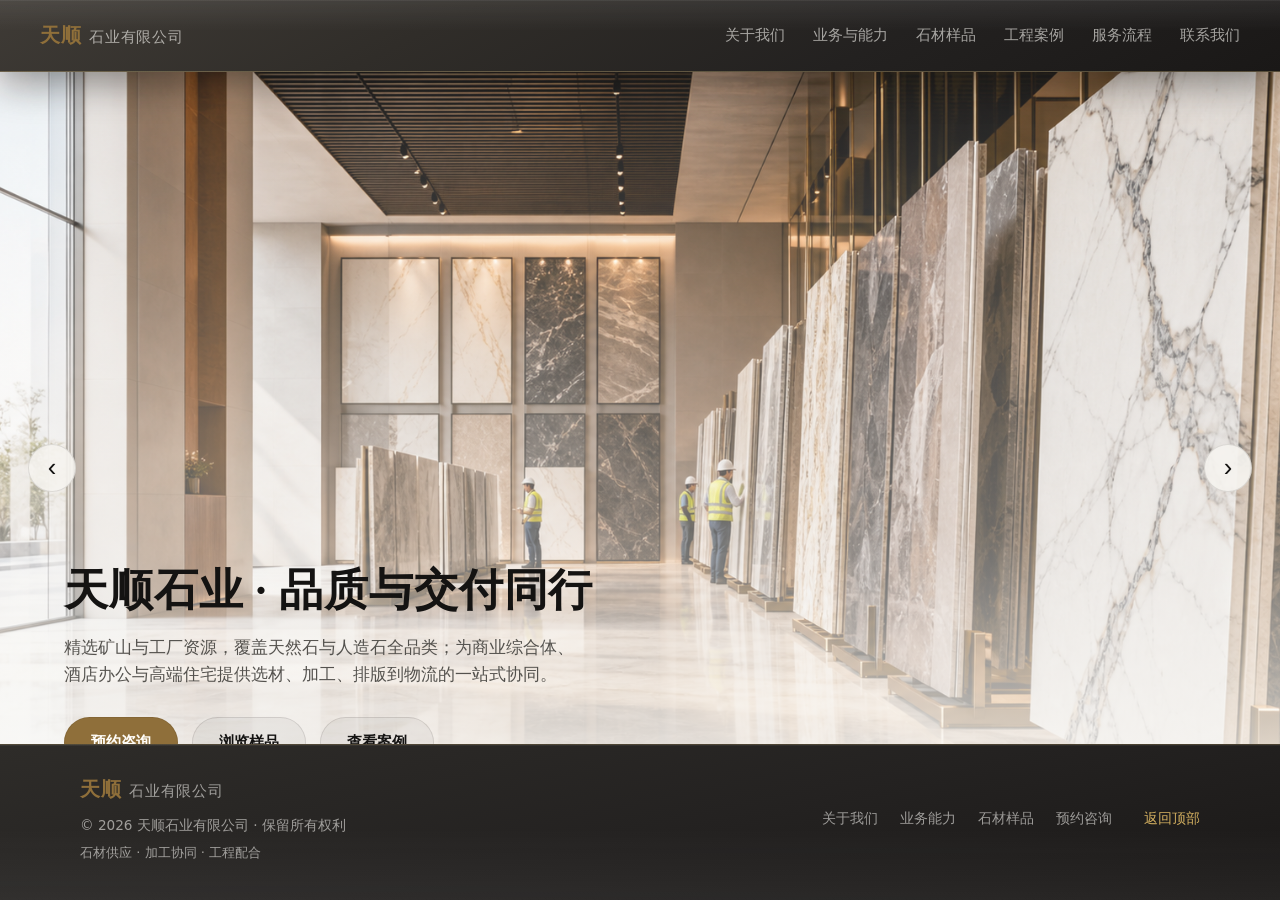
==== 更新3/index.html @ d5bbafa9 "Initial website deployment setup" ====
<!DOCTYPE html>
<html lang="zh-CN">
  <head>
    <meta charset="UTF-8" />
    <meta name="viewport" content="width=device-width, initial-scale=1.0" />
    <meta
      name="description"
      content="天顺石业有限公司 — 石材供应与工程服务，品质交付，值得信赖。"
    />
    <title>天顺石业有限公司 | 官网</title>
    <!-- 不使用 Google Fonts，避免墙内/代理失败时外链 CSS 长时间挂起，导致首屏布局与路由错位 -->
    <link rel="stylesheet" href="css/style.css" />
  </head>
  <body class="site-body">
    <header class="site-header" id="top">
      <div class="header-inner">
        <a class="logo" href="#home">
          <span class="logo-mark">天顺</span>
          <span class="logo-text">石业有限公司</span>
        </a>
        <button
          class="nav-toggle"
          type="button"
          aria-label="打开菜单"
          aria-expanded="false"
          data-nav-toggle
        >
          <span></span><span></span><span></span>
        </button>
        <nav class="site-nav" data-site-nav>
          <a href="#about">关于我们</a>
          <a href="#capabilities">业务与能力</a>
          <a href="#samples">石材样品</a>
          <a href="#cases">工程案例</a>
          <a href="#process">服务流程</a>
          <a href="#contact">联系我们</a>
        </nav>
      </div>
    </header>

    <main class="site-main">
      <div class="panel-viewport" data-panel-viewport>
        <div class="panel-track" data-panel-track>
          <div
            class="panel panel--home is-active"
            data-panel-index="0"
            id="panel-home"
            aria-hidden="false"
          >
            <div class="panel-scroll">
      <!-- 首屏轮播：红底占位，后续替换为实拍图/视频 -->
      <section class="hero" aria-label="首页轮播">
        <div class="hero-carousel" data-carousel>
          <div class="hero-track" data-carousel-track>
            <article class="hero-slide is-media" data-slide>
              <div class="hero-media hero-media--image image-hero-showroom is-filled" role="img" aria-label="石材展厅与大板仓储">
                <span class="media-placeholder-label">图片占位 1</span>
              </div>
              <div class="hero-caption">
                <h1>天顺石业 · 品质与交付同行</h1>
                <p>
                  精选矿山与工厂资源，覆盖天然石与人造石全品类；为商业综合体、酒店办公与高端住宅提供选材、加工、排版到物流的一站式协同。
                </p>
                <div class="hero-actions">
                  <a class="btn btn-primary" href="#contact">预约咨询</a>
                  <a class="btn btn-ghost" href="#samples">浏览样品</a>
                  <a class="btn btn-ghost" href="#cases">查看案例</a>
                </div>
              </div>
            </article>
            <article class="hero-slide is-media" data-slide>
              <div class="hero-media hero-media--image image-hero-workshop is-filled" role="img" aria-label="石材加工车间">
                <span class="media-placeholder-label">图片占位 2</span>
              </div>
              <div class="hero-caption">
                <h2>矿山到大板 · 全流程可控</h2>
                <p>荒料进场、大板切割到防护包装，各环节留痕；支持按楼栋/分区拆分批次，配合总包进度款与验收节点。</p>
              </div>
            </article>
            <article class="hero-slide is-media" data-slide>
              <div class="hero-media hero-media--video image-hero-processing is-filled" role="img" aria-label="石材切割加工实景">
                <span class="media-placeholder-label">视频占位</span>
              </div>
              <div class="hero-caption">
                <h2>实景视频 · 实力可见</h2>
                <p>后续可替换为车间走刀、水刀拼花试拼、工地铺贴与晶面护理等短片，让客户远程也能「走进」交付现场。</p>
              </div>
            </article>
            <article class="hero-slide is-media" data-slide>
              <div class="hero-media hero-media--image image-hero-lobby is-filled" role="img" aria-label="商业空间石材落地效果">
                <span class="media-placeholder-label">图片占位 3</span>
              </div>
              <div class="hero-caption">
                <h2>工程落地 · 细节见真章</h2>
                <p>排版追纹、阴阳角收口与易碎边保护，按图纸与打样标准执行；减少现场裁切与二次搬运带来的崩边风险。</p>
              </div>
            </article>
          </div>
          <button
            class="carousel-btn carousel-btn--prev"
            type="button"
            aria-label="上一张"
            data-carousel-prev
          >
            ‹
          </button>
          <button
            class="carousel-btn carousel-btn--next"
            type="button"
            aria-label="下一张"
            data-carousel-next
          >
            ›
          </button>
          <div class="carousel-dots" data-carousel-dots aria-hidden="true"></div>
        </div>
      </section>

      <section class="section section--highlights" aria-label="核心优势">
        <div class="container">
          <div class="highlight-grid">
            <article class="highlight-card">
              <p class="highlight-stat">15<span class="highlight-unit">+</span></p>
              <h3 class="highlight-title">年行业沉淀</h3>
              <p class="highlight-desc">熟悉各类品种特性与加工极限，能为项目提前规避选材与铺贴风险。</p>
            </article>
            <article class="highlight-card">
              <p class="highlight-stat">200<span class="highlight-unit">+</span></p>
              <h3 class="highlight-title">落地项目经验</h3>
              <p class="highlight-desc">覆盖公区大面、异形柱面、精装厨卫等多场景，配合样板→大货→补货节奏。</p>
            </article>
            <article class="highlight-card">
              <p class="highlight-stat">50<span class="highlight-unit">+</span></p>
              <h3 class="highlight-title">常备花色体系</h3>
              <p class="highlight-desc">天然石纹理唯一、人造石批次稳定，展厅可看大板，支持小批量打样。</p>
            </article>
            <article class="highlight-card">
              <p class="highlight-stat">7</p>
              <h3 class="highlight-title">步标准服务流</h3>
              <p class="highlight-desc">从需求对接到验收售后，节点书面化，进度可追踪，交付更可控。</p>
            </article>
          </div>
        </div>
      </section>

      <section class="section section--about" id="about">
        <div class="container narrow">
          <p class="eyebrow">关于天顺</p>
          <h2 class="section-title">专注石材领域，服务每一次信任</h2>
          <p class="lead">
            天顺石业有限公司扎根石材产业链多年，整合矿山、大板市场与加工厂资源，服务地产精装、商业连锁与私人宅邸项目。我们相信：好材料需要好流程来兑现——从第一次电话到最终验收，您对接的是同一套标准与同一支团队。
          </p>
          <blockquote class="about-quote">
            「让甲方省心、让设计师放心、让施工方顺心」——这是我们衡量一次交付是否合格的三把尺。
          </blockquote>
        </div>
        <div class="about-grid container">
          <figure class="about-figure">
            <div class="img-placeholder image-about-team is-filled" role="img" aria-label="团队选材与大板检验">
              <span>配图占位</span>
            </div>
            <figcaption>企业实景 / 团队风貌（占位）</figcaption>
          </figure>
          <div class="about-points">
            <h3 class="about-subhead">我们坚持的三件事</h3>
            <ul>
              <li><strong>品质为先</strong> — 荒料批次、大板光度、加工尺寸与防护包装，均按项目等级分级验收。</li>
              <li><strong>项目协同</strong> — 支持排产表、发货批次与现场铺贴节奏对齐，关键节点主动同步。</li>
              <li><strong>长期合作</strong> — 不以单次利润牺牲口碑，重视补货响应与售后闭环。</li>
            </ul>
            <div class="about-tags" aria-label="服务标签">
              <span class="about-tag">排版深化</span>
              <span class="about-tag">物流跟踪</span>
              <span class="about-tag">现场技术配合</span>
              <span class="about-tag">质保与养护建议</span>
            </div>
          </div>
        </div>
        <div class="container about-lower">
          <div class="about-lower-grid">
            <div class="about-lower-card">
              <h3 class="about-subhead">合作方式</h3>
              <p class="about-lower-text">
                支持材料直供、加工分包与「材料+排版+物流」打包等多种合作模式；可根据总包/精装单位要求提供资料清单与检测报告配合。
              </p>
            </div>
            <div class="about-lower-card">
              <h3 class="about-subhead">服务半径</h3>
              <p class="about-lower-text">
                立足本地仓储与加工配套，辐射周边省市工程供货；远程项目可协调专线物流与到货验收影像记录。
              </p>
            </div>
          </div>
        </div>
      </section>
            </div>
          </div>

          <div class="panel" data-panel-index="1" aria-hidden="true">
            <div class="panel-scroll">
      <section class="section section--capabilities" id="capabilities">
        <div class="container">
          <p class="eyebrow">业务与能力</p>
          <h2 class="section-title">全链路石材解决方案</h2>
          <p class="lead cap-lead">
            无论您需要的是现货大板、定厚定尺加工，还是与幕墙/精装单位的协同供货，我们都能在「选材—加工—品控—发运」链路上提供可追溯的配合。
          </p>
          <div class="card-grid">
            <article class="cap-card">
              <div class="cap-card-media img-placeholder img-placeholder--tall image-cap-slabs is-filled">
                <span>大板荒料</span>
              </div>
              <h3>大板与荒料</h3>
              <p>多品种、多厚度可选，支持按项目清单锁库与分批提货；荒料可配合开料规划，降低损耗与断料风险。</p>
            </article>
            <article class="cap-card">
              <div class="cap-card-media img-placeholder img-placeholder--tall image-cap-processing is-filled">
                <span>精加工</span>
              </div>
              <h3>精加工与异形</h3>
              <p>水刀拼花、弧形线条、楼梯立板、台面盆孔一体加工等，提供图纸深化建议与加工可行性评估。</p>
            </article>
            <article class="cap-card">
              <div class="cap-card-media img-placeholder img-placeholder--tall image-cap-logistics is-filled">
                <span>工程供货</span>
              </div>
              <h3>工程供货与协同</h3>
              <p>从样板封样、排版图确认到大面供货与补货，节点对齐总包计划；可提供装箱清单与批次质检记录备查。</p>
            </article>
          </div>
          <ul class="cap-pillars">
            <li><strong>选材顾问</strong> — 根据设计风格、耐磨与防滑要求给出品种与饰面组合建议。</li>
            <li><strong>加工品控</strong> — 关键尺寸抽检、易碎边防护、标识与分箱规则统一。</li>
            <li><strong>物流协同</strong> — 预约到货、卸货环境与堆放建议提前沟通。</li>
            <li><strong>现场支持</strong> — 铺贴交底、修补与晶面养护等可按需提供技术指导。</li>
          </ul>
        </div>
      </section>
            </div>
          </div>

          <div class="panel" data-panel-index="2" aria-hidden="true">
            <div class="panel-scroll">
      <section class="section section--samples" id="samples">
        <div class="container">
          <p class="eyebrow">石材样品</p>
          <h2 class="section-title">展厅样品 · 先分大类再细看品种</h2>
          <p class="lead samples-lead">
            天然石每片纹理不同，人造石则强调批次稳定与规格可控。请先选择大类进入品种介绍；所有图片位仍为红色占位，后续可替换为实拍或扫描图。
          </p>

          <div class="samples-app" data-samples-app>
            <div class="samples-hub" data-samples-hub>
              <p class="samples-hub-intro">点击下方入口浏览该大类下的常备品种示意（名称与库存以实样为准）。</p>
              <div class="samples-hub-grid">
                <a class="sample-hub-card sample-hub-card--natural" href="#natural-stone">
                  <span class="sample-hub-kicker">Natural</span>
                  <h3 class="sample-hub-title">天然石</h3>
                  <p class="sample-hub-text">
                    大理石、花岗岩、洞石等矿山成材，纹理唯一、质感自然。适用于幕墙、大堂、梯步及高端家装主材。
                  </p>
                  <span class="sample-hub-cta">查看品种 <span aria-hidden="true">→</span></span>
                </a>
                <a class="sample-hub-card sample-hub-card--engineered" href="#engineered-stone">
                  <span class="sample-hub-kicker">Engineered</span>
                  <h3 class="sample-hub-title">人造石</h3>
                  <p class="sample-hub-text">
                    石英石、岩板、岗石、微晶石等工厂标准化产品，色差小、规格齐。适用于批量精装、厨卫台面与公区墙地。
                  </p>
                  <span class="sample-hub-cta">查看品种 <span aria-hidden="true">→</span></span>
                </a>
              </div>
            </div>

            <div
              class="samples-detail is-hidden"
              data-samples-detail="natural"
              id="natural-stone"
              role="region"
              aria-label="天然石品种"
            >
              <a class="samples-back" href="#samples">← 返回大类选择</a>
              <h3 class="sample-group-title">天然石 · 常备品种示意</h3>
              <p class="sample-group-desc">
                矿山成材，纹理唯一；下列为展厅常见选型方向，具体批次、命名与检测报告以实样为准。
              </p>

              <article class="sample-row">
                <div class="sample-media img-placeholder img-placeholder--sample image-sample-natural image-sample-natural-1 is-filled" role="img" aria-label="爵士白大理石样品">
                  <span>爵士白 · 占位</span>
                </div>
                <div class="sample-body">
                  <span class="sample-badge">天然石 · 大理石</span>
                  <h4 class="sample-name">爵士白大理石</h4>
                  <p>
                    浅灰白底色搭配自然乱纹，光面处理后层次柔和。适用于大堂墙面、楼梯踏步、栏杆柱及家装台面，整体偏现代轻奢方向。
                  </p>
                  <ul class="sample-meta">
                    <li>常见应用：墙面 / 地面 / 台面</li>
                    <li>饰面建议：抛光面或树脂面（以项目要求为准）</li>
                  </ul>
                </div>
              </article>

              <article class="sample-row sample-row--reverse">
                <div class="sample-media img-placeholder img-placeholder--sample image-sample-natural image-sample-natural-2 is-filled" role="img" aria-label="黄金麻花岗岩样品">
                  <span>黄金麻 · 占位</span>
                </div>
                <div class="sample-body">
                  <span class="sample-badge">天然石 · 花岗岩</span>
                  <h4 class="sample-name">黄金麻花岗岩</h4>
                  <p>
                    颗粒感清晰、色泽温暖，耐候性与硬度较好。多用于建筑外立面干挂、室外台阶与广场铺装，也适合高人流区域的室内地面。
                  </p>
                  <ul class="sample-meta">
                    <li>常见应用：干挂幕墙 / 室外铺装 / 梯步</li>
                    <li>饰面建议：火烧面、荔枝面或光面</li>
                  </ul>
                </div>
              </article>

              <article class="sample-row">
                <div class="sample-media img-placeholder img-placeholder--sample image-sample-natural image-sample-natural-3 is-filled" role="img" aria-label="黑金沙花岗岩样品">
                  <span>黑金沙 · 占位</span>
                </div>
                <div class="sample-body">
                  <span class="sample-badge">天然石 · 花岗岩</span>
                  <h4 class="sample-name">黑金沙花岗岩</h4>
                  <p>
                    黑底夹金砂点，抛光后质感稳重有层次。常用于商务写字楼大堂地面、电梯厅过门石及接待台立面，易与金属、木饰面搭配。
                  </p>
                  <ul class="sample-meta">
                    <li>常见应用：地面拼花 / 过门石 / 立面线条</li>
                    <li>施工提示：大面积铺贴建议提前排版追纹</li>
                  </ul>
                </div>
              </article>

              <article class="sample-row sample-row--reverse">
                <div class="sample-media img-placeholder img-placeholder--sample image-sample-natural image-sample-natural-4 is-filled" role="img" aria-label="西班牙米黄大理石样品">
                  <span>西班牙米黄 · 占位</span>
                </div>
                <div class="sample-body">
                  <span class="sample-badge">天然石 · 大理石</span>
                  <h4 class="sample-name">西班牙米黄大理石</h4>
                  <p>
                    米黄暖调、纹理相对顺直，适合欧式、新古典及酒店式公寓空间。可用于背景墙、柱身、踢脚与整体地面，氛围温馨耐看。
                  </p>
                  <ul class="sample-meta">
                    <li>常见应用：背景墙 / 柱面 / 全屋地面</li>
                    <li>养护建议：交付后按环境做防护与周期养护</li>
                  </ul>
                </div>
              </article>

              <article class="sample-row">
                <div class="sample-media img-placeholder img-placeholder--sample image-sample-natural image-sample-natural-5 is-filled" role="img" aria-label="白木纹大理石样品">
                  <span>白木纹 · 占位</span>
                </div>
                <div class="sample-body">
                  <span class="sample-badge">天然石 · 大理石</span>
                  <h4 class="sample-name">白木纹大理石</h4>
                  <p>
                    走向清晰的木纹肌理，冷灰与浅白交织，现代感强。适合长条墙面、玄关背景及卫浴干区墙地，建议按纹向统一排版。
                  </p>
                  <ul class="sample-meta">
                    <li>常见应用：特色墙面 / 卫浴 / 台面</li>
                    <li>排版提示：竖纹与横纹观感差异大，需样板确认</li>
                  </ul>
                </div>
              </article>
            </div>

            <div
              class="samples-detail is-hidden"
              data-samples-detail="engineered"
              id="engineered-stone"
              role="region"
              aria-label="人造石品种"
            >
              <a class="samples-back" href="#samples">← 返回大类选择</a>
              <h3 class="sample-group-title">人造石 · 常备品种示意</h3>
              <p class="sample-group-desc">
                工厂标准化生产，花色与规格可控；下列为常见工程选型，具体性能以厂家检测报告与实样为准。
              </p>

              <article class="sample-row">
                <div class="sample-media img-placeholder img-placeholder--sample image-sample-engineered image-sample-engineered-1 is-filled" role="img" aria-label="石英石样品">
                  <span>石英石 · 占位</span>
                </div>
                <div class="sample-body">
                  <span class="sample-badge sample-badge--engineered">人造石 · 石英石</span>
                  <h4 class="sample-name">石英石（厨柜台面）</h4>
                  <p>
                    石英颗粒与树脂高压成型，硬度高、耐刮擦，日常油污不易渗透。精装住宅与商业后场厨房台面选型中最常用人造石品类之一。
                  </p>
                  <ul class="sample-meta">
                    <li>常见应用：厨房台面 / 岛台 / 服务台面板</li>
                    <li>加工特点：可现场开孔接驳水盆与灶具</li>
                  </ul>
                </div>
              </article>

              <article class="sample-row sample-row--reverse">
                <div class="sample-media img-placeholder img-placeholder--sample image-sample-engineered image-sample-engineered-2 is-filled" role="img" aria-label="岩板样品">
                  <span>岩板 · 占位</span>
                </div>
                <div class="sample-body">
                  <span class="sample-badge sample-badge--engineered">人造石 · 岩板</span>
                  <h4 class="sample-name">岩板（大规格薄板）</h4>
                  <p>
                    大板面、少拼缝，可上墙下地，亦可用于柜门饰面。适合公区走廊、电梯厅及一体化背景墙，整体感强、易清洁。
                  </p>
                  <ul class="sample-meta">
                    <li>常见应用：墙地一体 / 家具饰面 / 门头造型</li>
                    <li>施工提示：大板搬运与铺贴需专业班组配合</li>
                  </ul>
                </div>
              </article>

              <article class="sample-row">
                <div class="sample-media img-placeholder img-placeholder--sample image-sample-engineered image-sample-engineered-3 is-filled" role="img" aria-label="人造岗石样品">
                  <span>人造岗石 · 占位</span>
                </div>
                <div class="sample-body">
                  <span class="sample-badge sample-badge--engineered">人造石 · 岗石</span>
                  <h4 class="sample-name">人造岗石（仿大理石）</h4>
                  <p>
                    树脂与石粉真空压制，花色稳定、色差小，可定长定厚批量供货。适用于标准层电梯厅、走道墙裙及圆柱包覆等重复率高的部位。
                  </p>
                  <ul class="sample-meta">
                    <li>常见应用：墙裙 / 圆柱 / 批量门套线</li>
                    <li>选型提示：室外与高温部位需核对适用场景说明</li>
                  </ul>
                </div>
              </article>

              <article class="sample-row sample-row--reverse">
                <div class="sample-media img-placeholder img-placeholder--sample image-sample-engineered image-sample-engineered-4 is-filled" role="img" aria-label="微晶石样品">
                  <span>微晶石 · 占位</span>
                </div>
                <div class="sample-body">
                  <span class="sample-badge sample-badge--engineered">人造石 · 微晶石</span>
                  <h4 class="sample-name">微晶石</h4>
                  <p>
                    表面玻璃质层光泽度高，花色细腻，易擦洗。多用于商业展示空间、会所及电梯轿厢等对“亮面质感”要求较高的部位。
                  </p>
                  <ul class="sample-meta">
                    <li>常见应用：背景墙 / 电梯轿厢 / 展示柜饰面</li>
                    <li>运输防护：成品需加强边角保护，避免崩边</li>
                  </ul>
                </div>
              </article>

              <article class="sample-row">
                <div class="sample-media img-placeholder img-placeholder--sample image-sample-engineered image-sample-engineered-5 is-filled" role="img" aria-label="实体面材样品">
                  <span>实体面材 · 占位</span>
                </div>
                <div class="sample-body">
                  <span class="sample-badge sample-badge--engineered">人造石 · 实体面材</span>
                  <h4 class="sample-name">实体面材（亚克力人造石）</h4>
                  <p>
                    可热弯拼接，阴阳角与盆体可一体成型，接缝经打磨后可做到视觉连续。适合医院、实验室台面及一体化厨卫盆柜台面。
                  </p>
                  <ul class="sample-meta">
                    <li>常见应用：一体盆台面 / 异形服务台 / 医用台面</li>
                    <li>维护特点：轻微划痕可打磨修复（视厚度与工艺）</li>
                  </ul>
                </div>
              </article>
            </div>
          </div>

          <p class="samples-footnote">
            以上名称为展示用归类，现货批次与命名以贵司库存及检测报告为准；需要替换为实拍时，仅需替换各红色占位块为图片即可。
          </p>
        </div>
      </section>
            </div>
          </div>

          <div class="panel" data-panel-index="3" aria-hidden="true">
            <div class="panel-scroll">
      <section class="section section--cases" id="cases">
        <div class="container">
          <p class="eyebrow">工程案例</p>
          <h2 class="section-title">落地项目 · 类型多样</h2>
          <p class="lead case-lead">
            以下为不同业态的示意案例，用于展示我们在公区大面、精装厨卫与幕墙线条等部位的配合经验；项目名称与实景图可按贵司授权后替换。
          </p>
          <div class="case-grid">
            <article class="case-card">
              <div class="case-media img-placeholder image-case-collage image-case-1 is-filled">
                <span>案例图 1</span>
              </div>
              <div class="case-body">
                <span class="case-tag">商业</span>
                <h3>城市商业综合体</h3>
                <p>公区地面与墙面石材供货、排版图深化与批次发货计划对齐总包节点。</p>
              </div>
            </article>
            <article class="case-card">
              <div class="case-media img-placeholder image-case-collage image-case-2 is-filled">
                <span>案例图 2</span>
              </div>
              <div class="case-body">
                <span class="case-tag">办公</span>
                <h3>企业总部大堂</h3>
                <p>主背景墙与接待区一体化落地，金属收口与石材接口提前建模预演。</p>
              </div>
            </article>
            <article class="case-card">
              <div class="case-media img-placeholder image-case-collage image-case-3 is-filled">
                <span>案例图 3</span>
              </div>
              <div class="case-body">
                <span class="case-tag">酒店</span>
                <h3>高端酒店套房</h3>
                <p>卫浴台面与 minibar 石材定制加工，注重色差控制与下水开孔精度。</p>
              </div>
            </article>
            <article class="case-card">
              <div class="case-media img-placeholder image-case-collage image-case-4 is-filled">
                <span>案例图 4</span>
              </div>
              <div class="case-body">
                <span class="case-tag">精装住宅</span>
                <h3>批量精装房</h3>
                <p>厨卫墙地面人造石与门槛石统一排产，分楼栋滚动供货与补货台账。</p>
              </div>
            </article>
            <article class="case-card">
              <div class="case-media img-placeholder image-case-collage image-case-5 is-filled">
                <span>案例图 5</span>
              </div>
              <div class="case-body">
                <span class="case-tag">幕墙</span>
                <h3>干挂石材立面</h3>
                <p>厚度与挂件节点复核，板材编号与安装面一一对应，降低现场裁切率。</p>
              </div>
            </article>
            <article class="case-card">
              <div class="case-media img-placeholder image-case-collage image-case-6 is-filled">
                <span>案例图 6</span>
              </div>
              <div class="case-body">
                <span class="case-tag">私宅</span>
                <h3>别墅整屋石材</h3>
                <p>楼梯、地面与卫浴多空间选材统一，全程跟进防护与晶面交付效果。</p>
              </div>
            </article>
          </div>
        </div>
      </section>
            </div>
          </div>

          <div class="panel" data-panel-index="4" aria-hidden="true">
            <div class="panel-scroll">
      <section class="section section--process" id="process">
        <div class="container">
          <p class="eyebrow">服务流程</p>
          <h2 class="section-title">从咨询到验收，标准七步</h2>
          <p class="lead process-lead">
            每一步都有明确交付物与对接人，减少口头传递造成的信息折损；您可在合同中勾选所需深度（如是否驻场、是否第三方送检等）。
          </p>
          <ol class="process-steps">
            <li>
              <span>1</span>
              <div class="process-li-inner">
                <strong>需求沟通与选材建议</strong>
                <span class="process-note">了解业态、风格、预算与工期，给出 2～3 套材料方向与风险点提示。</span>
              </div>
            </li>
            <li>
              <span>2</span>
              <div class="process-li-inner">
                <strong>样板确认与技术交底</strong>
                <span class="process-note">确认饰面、厚度、收口方式；与图纸单位对齐节点大样。</span>
              </div>
            </li>
            <li>
              <span>3</span>
              <div class="process-li-inner">
                <strong>合同与排产计划</strong>
                <span class="process-note">锁定批次、排产表与分批付款/发货节奏，书面确认变更规则。</span>
              </div>
            </li>
            <li>
              <span>4</span>
              <div class="process-li-inner">
                <strong>加工与质检记录</strong>
                <span class="process-note">关键尺寸抽检、易碎部位防护拍照；可按项目要求存档。</span>
              </div>
            </li>
            <li>
              <span>5</span>
              <div class="process-li-inner">
                <strong>包装防护与发运</strong>
                <span class="process-note">木箱/铁架与装箱清单，物流预约与到货联系人前置确认。</span>
              </div>
            </li>
            <li>
              <span>6</span>
              <div class="process-li-inner">
                <strong>到场协同与铺贴指导</strong>
                <span class="process-note">可选现场交底，协助处理与不锈钢、木饰面等工种接口。</span>
              </div>
            </li>
            <li>
              <span>7</span>
              <div class="process-li-inner">
                <strong>验收支持与售后响应</strong>
                <span class="process-note">配合开荒后复查，质保期内按约定响应修补与养护咨询。</span>
              </div>
            </li>
          </ol>
        </div>
      </section>
            </div>
          </div>

          <div class="panel" data-panel-index="5" aria-hidden="true">
            <div class="panel-scroll">
      <section class="section section--contact" id="contact">
        <div class="container contact-layout">
          <div class="contact-aside">
            <p class="eyebrow">联系我们</p>
            <h2 class="section-title">欢迎预约看样与项目咨询</h2>
            <p class="lead">
              建议先通过电话或微信说明项目阶段与图纸深度，便于我们安排对应同事对接。欢迎预约到厂或展厅看大板，地址与导航可在添加微信后发送定位。
            </p>
            <ul class="contact-list">
              <li><strong>电话</strong> — <a href="tel:13888233263">138 8823 3263</a>（工作日 8:30–18:00）</li>
              <li><strong>邮箱</strong> — <a href="mailto:13888233263@163.com">13888233263@163.com</a></li>
              <li><strong>展厅 / 仓库地址</strong> — 预约到访后，微信发送定位与停车指引</li>
              <li><strong>微信</strong> — 13888233263（同手机号），添加时请备注「公司 + 称呼」</li>
            </ul>
            <div class="contact-hours">
              <h3 class="contact-subhead">接待与响应</h3>
              <p>工作日咨询一般 2 小时内首次回复；复杂排产或异形报价视图纸量在 1～3 个工作日内书面反馈。</p>
            </div>
            <figure class="contact-map-wrap">
              <div class="img-placeholder img-placeholder--map image-contact-map is-filled" role="img" aria-label="展厅仓库区位示意图">
                <span>地图 / 导航二维码占位</span>
              </div>
              <figcaption>可替换为高德/百度地图静态图或导航二维码</figcaption>
            </figure>
          </div>
          <form class="contact-form" action="#" method="post" onsubmit="return false;">
            <h3 class="contact-form-title">在线留言（演示）</h3>
            <p class="contact-form-hint">带 <span class="req">*</span> 为建议填写项，正式接入后端时可改为必填校验。</p>
            <label>
              称呼 <span class="req">*</span>
              <input type="text" name="name" placeholder="如何称呼您" autocomplete="name" />
            </label>
            <label>
              联系电话 <span class="req">*</span>
              <input type="tel" name="phone" placeholder="手机号码" autocomplete="tel" />
            </label>
            <label>
              公司名称（选填）
              <input type="text" name="company" placeholder="便于我们备注归档" autocomplete="organization" />
            </label>
            <label>
              需求简述 <span class="req">*</span>
              <textarea name="message" rows="5" placeholder="项目类型、城市、品种偏好、大致面积、期望看样时间等"></textarea>
            </label>
            <button class="btn btn-primary btn-block" type="submit">提交咨询（演示）</button>
            <p class="form-note">当前为静态演示页，提交不会发送数据。正式上线可对接邮件通知或 CRM。</p>
          </form>
        </div>
      </section>
            </div>
          </div>
        </div>
      </div>
    </main>

    <footer class="site-footer">
      <div class="container footer-inner">
        <div class="footer-brand">
          <div class="logo logo--footer">
            <span class="logo-mark">天顺</span>
            <span class="logo-text">石业有限公司</span>
          </div>
          <p class="footer-copy">© <span data-year></span> 天顺石业有限公司 · 保留所有权利</p>
          <p class="footer-tagline">石材供应 · 加工协同 · 工程配合</p>
        </div>
        <nav class="footer-nav" aria-label="页脚导航">
          <a href="#about">关于我们</a>
          <a href="#capabilities">业务能力</a>
          <a href="#samples">石材样品</a>
          <a href="#contact">预约咨询</a>
        </nav>
        <a class="footer-top" href="#home">返回顶部</a>
      </div>
    </footer>

    <script src="js/main.js"></script>
  </body>
</html>
---- 更新3/css/style.css ----
/* 天顺石业 — 浅色高级感（当前）。深色原版已备份：css/style-theme-dark-saved.css */

:root {
  --bg: #ebe8e2;
  --bg-elevated: #f6f4ef;
  --surface: #e4e1da;
  --text: #141312;
  --text-muted: #54524e;
  --ink: #121211;
  --ink-soft: #1e1d1b;
  --line: rgba(18, 17, 16, 0.11);
  --accent: #8f6f3a;
  --accent-soft: rgba(143, 111, 58, 0.14);
  /* 占位红：统一替换真图时改 .img-placeholder / .hero-media 即可 */
  --placeholder-red: #b01010;
  --placeholder-red-deep: #7a0a0a;
  --radius: 12px;
  --header-h: 72px;
  /* 顶栏：暖褐石墨渐变 + 顶缘柔光，比纯黑更有石材/青铜质感的层次 */
  --header-surface: linear-gradient(180deg, rgba(255, 255, 255, 0.078) 0%, transparent 44%),
    linear-gradient(152deg, #3f3b36 0%, #302d29 34%, #232120 68%, #1a1817 100%);
  --header-bar-border: rgba(201, 169, 98, 0.26);
  --header-nav-muted: rgba(247, 245, 241, 0.62);
  --header-nav-hover: #faf9f6;
  --hero-scrim-1: rgba(250, 249, 246, 0.96);
  --hero-scrim-2: rgba(250, 249, 246, 0.42);
  --hero-scrim-3: rgba(250, 249, 246, 0.12);
  --carousel-btn: rgba(246, 244, 239, 0.92);
  --carousel-btn-hover: #faf9f6;
  --carousel-dot-idle: rgba(0, 0, 0, 0.2);
  --btn-primary-on-accent: #fffdf8;
  --btn-ghost-bg: rgba(0, 0, 0, 0.045);
  --btn-ghost-hover: rgba(0, 0, 0, 0.075);
  --input-bg: #f1efe9;
  --footer-bg: linear-gradient(0deg, rgba(255, 255, 255, 0.05) 0%, transparent 46%),
    linear-gradient(168deg, #2e2c29 0%, #242221 52%, #1a1817 100%);
  --footer-text: rgba(247, 245, 241, 0.88);
  --footer-muted: rgba(247, 245, 241, 0.58);
  --section-process-end: #dcd8d0;
  /* 系统栈 */
  --font-sans: system-ui, -apple-system, "Segoe UI", "PingFang SC", "Hiragino Sans GB",
    "Microsoft YaHei UI", "Microsoft YaHei", sans-serif;
  --font-serif: "Songti SC", "STSong", "SimSun", "STKaiti", "KaiTi", Georgia, serif;
}

*,
*::before,
*::after {
  box-sizing: border-box;
}

html {
  scroll-behavior: smooth;
}

html,
body.site-body {
  height: 100%;
}

body.site-body {
  margin: 0;
  min-height: 100dvh;
  display: flex;
  flex-direction: column;
  overflow-x: hidden;
  overflow-y: hidden;
  font-family: var(--font-sans);
  font-size: 17px;
  line-height: 1.65;
  color: var(--text);
  background: var(--bg);
  -webkit-font-smoothing: antialiased;
}

.site-main {
  flex: 1;
  min-height: 0;
  display: flex;
  flex-direction: column;
}

.panel-viewport {
  flex: 1;
  min-height: 0;
  width: 100%;
  overflow: hidden;
  position: relative;
}

/* 多栏叠放（可靠） + 淡入/微位移动效（恢复观感，避免整轨 transform 错位） */
.panel-track {
  position: absolute;
  inset: 0;
  width: 100%;
  height: 100%;
  display: block;
}

.panel {
  position: absolute;
  inset: 0;
  width: 100%;
  height: 100%;
  min-height: 0;
  overflow: hidden;
  display: flex;
  flex-direction: column;
  opacity: 0;
  pointer-events: none;
  z-index: 0;
  transform: translate3d(0, 14px, 0);
  transition:
    opacity 0.48s cubic-bezier(0.22, 1, 0.36, 1),
    transform 0.48s cubic-bezier(0.22, 1, 0.36, 1);
}

.panel.is-active {
  opacity: 1;
  pointer-events: auto;
  z-index: 1;
  transform: translate3d(0, 0, 0);
}

@media (prefers-reduced-motion: reduce) {
  .panel {
    transition: none;
    transform: none;
  }

  .panel.is-active {
    transform: none;
  }
}

.panel-scroll {
  flex: 1;
  min-height: 0;
  overflow-x: hidden;
  overflow-y: auto;
  -webkit-overflow-scrolling: touch;
}

.panel:focus {
  outline: none;
}

img {
  max-width: 100%;
  display: block;
}

a {
  color: inherit;
  text-decoration: none;
}

.is-hidden {
  display: none !important;
}

.container {
  width: min(1120px, 100% - 40px);
  margin-inline: auto;
}

.container.narrow {
  width: min(760px, 100% - 40px);
}

.site-header {
  position: sticky;
  top: 0;
  z-index: 50;
  flex-shrink: 0;
  height: var(--header-h);
  background: var(--header-surface);
  backdrop-filter: blur(16px);
  border-bottom: 1px solid var(--header-bar-border);
  box-shadow: 0 12px 36px rgba(16, 14, 12, 0.42), inset 0 1px 0 rgba(255, 255, 255, 0.06);
}

.header-inner {
  height: 100%;
  width: min(1200px, 100% - 32px);
  margin-inline: auto;
  display: flex;
  align-items: center;
  justify-content: space-between;
  gap: 24px;
}

.logo {
  display: flex;
  align-items: baseline;
  gap: 8px;
  font-family: var(--font-serif);
  letter-spacing: 0.04em;
}

.logo-mark {
  font-weight: 700;
  font-size: 1.25rem;
  color: var(--accent);
}

.logo-text {
  font-size: 0.95rem;
  color: var(--text-muted);
}

.site-header .logo-text {
  color: var(--header-nav-muted);
}

.site-nav {
  display: flex;
  align-items: center;
  gap: 28px;
  font-size: 0.95rem;
  color: var(--header-nav-muted);
}

.site-nav a {
  position: relative;
  padding-block: 6px;
  transition: color 0.2s ease;
}

.site-nav a:hover {
  color: var(--header-nav-hover);
}

.site-nav a::after {
  content: "";
  position: absolute;
  left: 0;
  bottom: 0;
  width: 100%;
  height: 1px;
  background: var(--accent);
  opacity: 0;
  transform: scaleX(0.6);
  transition: opacity 0.2s ease, transform 0.2s ease;
}

.site-nav a:hover::after {
  opacity: 1;
  transform: scaleX(1);
}

.nav-toggle {
  display: none;
  flex-direction: column;
  justify-content: center;
  gap: 6px;
  width: 44px;
  height: 44px;
  border: 1px solid rgba(218, 198, 158, 0.28);
  border-radius: 10px;
  background: rgba(255, 255, 255, 0.07);
  cursor: pointer;
}

.nav-toggle span {
  display: block;
  height: 2px;
  width: 20px;
  margin-inline: auto;
  background: var(--header-nav-hover);
  border-radius: 2px;
}

/* Hero carousel */
.hero {
  position: relative;
}

.hero-carousel {
  position: relative;
  overflow: hidden;
  min-height: min(88vh, 900px);
  touch-action: pan-y;
}

.hero-track {
  display: flex;
  height: 100%;
  min-height: inherit;
  transition: transform 0.55s cubic-bezier(0.22, 1, 0.36, 1);
  will-change: transform;
}

.hero-slide {
  position: relative;
  flex: 0 0 100%;
  min-height: inherit;
  display: grid;
  align-items: end;
}

.hero-media {
  position: absolute;
  inset: 0;
  background-position: center;
  background-size: cover;
  background: linear-gradient(
    145deg,
    var(--placeholder-red) 0%,
    var(--placeholder-red-deep) 55%,
    #3a0505 100%
  );
}

.hero-media.is-filled {
  background-position: center;
  background-size: cover;
}

.image-hero-showroom {
  background-image: url("../assets/images/hero-showroom.png");
}

.image-hero-workshop,
.image-hero-processing {
  background-image: url("../assets/images/hero-workshop.png");
}

.image-hero-lobby {
  background-image: url("../assets/images/hero-lobby.png");
}

.hero-media--video {
  background: linear-gradient(
    125deg,
    #d42020 0%,
    var(--placeholder-red) 40%,
    #4a0606 100%
  );
}

.hero-media::after {
  content: "";
  position: absolute;
  inset: 0;
  background: linear-gradient(
    to top,
    var(--hero-scrim-1) 0%,
    var(--hero-scrim-2) 42%,
    var(--hero-scrim-3) 100%
  );
  pointer-events: none;
}

.media-placeholder-label {
  position: absolute;
  top: 50%;
  left: 50%;
  transform: translate(-50%, -50%);
  z-index: 1;
  font-family: var(--font-serif);
  font-size: clamp(1.1rem, 3vw, 1.5rem);
  letter-spacing: 0.2em;
  color: rgba(255, 255, 255, 0.92);
  text-shadow: 0 1px 16px rgba(0, 0, 0, 0.35);
  pointer-events: none;
}

.hero-media.is-filled .media-placeholder-label {
  display: none;
}

.hero-caption {
  position: relative;
  z-index: 2;
  padding: clamp(32px, 6vw, 72px) clamp(20px, 5vw, 64px) clamp(48px, 8vw, 96px);
  max-width: 720px;
}

.hero-caption h1,
.hero-caption h2 {
  font-family: var(--font-serif);
  font-weight: 600;
  line-height: 1.2;
  margin: 0 0 16px;
  font-size: clamp(1.75rem, 4.2vw, 2.75rem);
  letter-spacing: 0.02em;
  color: var(--text);
}

.hero-caption p {
  margin: 0;
  color: var(--text-muted);
  font-size: 1.05rem;
  max-width: 520px;
}

.hero-actions {
  display: flex;
  flex-wrap: wrap;
  gap: 14px;
  margin-top: 28px;
}

.btn {
  display: inline-flex;
  align-items: center;
  justify-content: center;
  padding: 12px 26px;
  border-radius: 999px;
  font-weight: 600;
  font-size: 0.95rem;
  border: 1px solid transparent;
  cursor: pointer;
  transition: background 0.2s ease, border-color 0.2s ease, color 0.2s ease,
    transform 0.15s ease;
}

.btn:active {
  transform: translateY(1px);
}

.btn-primary {
  background: var(--accent);
  color: var(--btn-primary-on-accent);
  border-color: rgba(0, 0, 0, 0.08);
}

.btn-primary:hover {
  filter: brightness(1.06);
}

.btn-ghost {
  background: var(--btn-ghost-bg);
  border-color: var(--line);
  color: var(--text);
}

.btn-ghost:hover {
  background: var(--btn-ghost-hover);
}

.btn-block {
  width: 100%;
}

.carousel-btn {
  position: absolute;
  top: 50%;
  transform: translateY(-50%);
  z-index: 5;
  width: 48px;
  height: 48px;
  border-radius: 50%;
  border: 1px solid var(--line);
  background: var(--carousel-btn);
  color: var(--text);
  font-size: 1.6rem;
  line-height: 1;
  cursor: pointer;
  display: grid;
  place-items: center;
  transition: background 0.2s ease, border-color 0.2s ease;
}

.carousel-btn:hover {
  background: var(--carousel-btn-hover);
  border-color: rgba(0, 0, 0, 0.12);
}

.carousel-btn--prev {
  left: clamp(12px, 3vw, 28px);
}

.carousel-btn--next {
  right: clamp(12px, 3vw, 28px);
}

.carousel-dots {
  position: absolute;
  left: 50%;
  bottom: clamp(20px, 4vw, 36px);
  transform: translateX(-50%);
  z-index: 5;
  display: flex;
  gap: 10px;
}

.carousel-dot {
  width: 9px;
  height: 9px;
  border-radius: 50%;
  border: none;
  padding: 0;
  background: var(--carousel-dot-idle);
  cursor: pointer;
  transition: transform 0.2s ease, background 0.2s ease;
}

.carousel-dot[aria-current="true"] {
  background: var(--accent);
  transform: scale(1.15);
}

/* Sections */
.section {
  padding: clamp(72px, 10vw, 120px) 0;
  border-top: 1px solid var(--line);
}

.section--about {
  background: radial-gradient(ellipse 80% 50% at 50% -20%, var(--accent-soft), transparent);
}

.eyebrow {
  text-transform: uppercase;
  letter-spacing: 0.22em;
  font-size: 0.72rem;
  color: var(--accent);
  margin: 0 0 12px;
}

.section-title {
  font-family: var(--font-serif);
  font-size: clamp(1.5rem, 3vw, 2.1rem);
  margin: 0 0 20px;
  letter-spacing: 0.02em;
  color: var(--ink);
}

.lead {
  margin: 0;
  color: var(--text-muted);
  font-size: 1.05rem;
}

.section--highlights {
  background: var(--bg-elevated);
  border-top: 1px solid var(--line);
}

.highlight-grid {
  display: grid;
  grid-template-columns: repeat(4, 1fr);
  gap: 20px;
}

.highlight-card {
  background: var(--surface);
  background: color-mix(in srgb, var(--bg-elevated) 72%, var(--surface));
  border: 1px solid var(--line);
  border-radius: var(--radius);
  padding: 24px 22px;
  box-shadow: 0 1px 0 rgba(255, 255, 255, 0.55);
}

.highlight-stat {
  font-family: var(--font-serif);
  font-size: clamp(2rem, 4vw, 2.6rem);
  font-weight: 700;
  color: var(--accent);
  margin: 0 0 8px;
  line-height: 1;
}

.highlight-unit {
  font-size: 0.55em;
  margin-left: 2px;
}

.highlight-title {
  font-family: var(--font-serif);
  font-size: 1.05rem;
  margin: 0 0 10px;
  letter-spacing: 0.02em;
}

.highlight-desc {
  margin: 0;
  font-size: 0.9rem;
  color: var(--text-muted);
  line-height: 1.55;
}

.about-quote {
  margin: 28px 0 0;
  padding: 20px 24px;
  border-left: 3px solid var(--accent);
  background: rgba(201, 169, 98, 0.06);
  font-family: var(--font-serif);
  font-size: 1.05rem;
  line-height: 1.7;
  color: var(--text-muted);
}

.about-subhead {
  font-family: var(--font-serif);
  font-size: 1.05rem;
  margin: 0 0 14px;
  color: var(--text);
}

.about-tags {
  display: flex;
  flex-wrap: wrap;
  gap: 10px;
  margin-top: 20px;
}

.about-tag {
  font-size: 0.78rem;
  letter-spacing: 0.08em;
  text-transform: uppercase;
  padding: 6px 12px;
  border-radius: 999px;
  border: 1px solid var(--line);
  color: var(--text-muted);
}

.about-lower {
  margin-top: 48px;
}

.about-lower-grid {
  display: grid;
  grid-template-columns: 1fr 1fr;
  gap: 20px;
}

.about-lower-card {
  background: var(--surface);
  border: 1px solid var(--line);
  border-radius: var(--radius);
  padding: 22px 24px;
}

.about-lower-text {
  margin: 0;
  color: var(--text-muted);
  font-size: 0.95rem;
}

.cap-lead,
.case-lead,
.process-lead {
  max-width: 820px;
  margin-top: 8px;
}

.cap-pillars {
  margin: 40px 0 0;
  padding: 24px 28px;
  list-style: none;
  background: var(--ink-soft);
  border: 1px solid rgba(255, 255, 255, 0.07);
  border-radius: var(--radius);
  display: grid;
  grid-template-columns: repeat(2, 1fr);
  gap: 16px 32px;
  box-shadow: inset 0 1px 0 rgba(255, 255, 255, 0.04);
}

.cap-pillars li {
  margin: 0;
  font-size: 0.92rem;
  color: rgba(247, 245, 241, 0.78);
  padding-left: 0;
}

.cap-pillars strong {
  color: #f7f5f1;
}

.about-grid {
  margin-top: 48px;
  display: grid;
  grid-template-columns: 1.1fr 1fr;
  gap: 40px;
  align-items: start;
}

.about-figure {
  margin: 0;
}

.about-figure figcaption {
  margin-top: 12px;
  font-size: 0.9rem;
  color: var(--text-muted);
}

.img-placeholder {
  aspect-ratio: 16 / 10;
  border-radius: var(--radius);
  background: linear-gradient(
    160deg,
    var(--placeholder-red) 0%,
    var(--placeholder-red-deep) 100%
  );
  display: grid;
  place-items: center;
  color: rgba(255, 255, 255, 0.9);
  font-family: var(--font-serif);
  letter-spacing: 0.12em;
  border: 1px solid rgba(0, 0, 0, 0.06);
  background-position: center;
  background-size: cover;
  overflow: hidden;
}

.img-placeholder.is-filled {
  background-color: var(--surface);
  background-position: center;
  background-size: cover;
  color: transparent;
}

.img-placeholder.is-filled > span {
  display: none;
}

.image-about-team {
  background-image: url("../assets/images/about-team.png");
}

.image-cap-slabs {
  background-image: url("../assets/images/cap-slabs.png");
}

.image-cap-processing {
  background-image: url("../assets/images/cap-processing.png");
}

.image-cap-logistics {
  background-image: url("../assets/images/cap-logistics.png");
}

.img-placeholder--tall {
  aspect-ratio: 4 / 5;
}

.about-points ul {
  margin: 0;
  padding-left: 1.1em;
  color: var(--text-muted);
}

.about-points li {
  margin-bottom: 14px;
}

.about-points strong {
  color: var(--text);
}

.section--capabilities {
  background: var(--bg-elevated);
}

.card-grid {
  margin-top: 40px;
  display: grid;
  grid-template-columns: repeat(3, 1fr);
  gap: 24px;
}

.cap-card {
  background: var(--surface);
  border-radius: var(--radius);
  border: 1px solid var(--line);
  overflow: hidden;
  display: flex;
  flex-direction: column;
}

.cap-card-media {
  border-bottom: 1px solid var(--line);
}

.cap-card h3 {
  font-family: var(--font-serif);
  font-size: 1.15rem;
  margin: 20px 20px 8px;
}

.cap-card p {
  margin: 0 20px 22px;
  color: var(--text-muted);
  font-size: 0.95rem;
}

/* 石材样品：图 + 文横排，偶数行反向 */
.section--samples {
  background: radial-gradient(ellipse 70% 40% at 80% 0%, rgba(201, 169, 98, 0.06), transparent),
    var(--bg);
}

.samples-lead {
  max-width: 720px;
}

.samples-app {
  margin-top: 40px;
}

.samples-hub-intro {
  margin: 0 0 24px;
  color: var(--text-muted);
  font-size: 0.98rem;
  max-width: 640px;
}

.samples-hub-grid {
  display: grid;
  grid-template-columns: 1fr 1fr;
  gap: 22px;
}

.sample-hub-card {
  display: flex;
  flex-direction: column;
  align-items: flex-start;
  padding: 28px 26px;
  border-radius: var(--radius);
  border: 1px solid var(--line);
  background: var(--surface);
  transition: border-color 0.2s ease, transform 0.2s ease, box-shadow 0.2s ease;
  min-height: 220px;
}

.sample-hub-card:hover {
  border-color: rgba(143, 111, 58, 0.45);
  transform: translateY(-2px);
  box-shadow: 0 12px 36px rgba(0, 0, 0, 0.1);
}

.sample-hub-card--engineered:hover {
  border-color: rgba(120, 160, 210, 0.45);
}

.sample-hub-kicker {
  font-size: 0.7rem;
  letter-spacing: 0.2em;
  text-transform: uppercase;
  color: var(--text-muted);
  margin-bottom: 10px;
}

.sample-hub-title {
  font-family: var(--font-serif);
  font-size: 1.45rem;
  margin: 0 0 12px;
  letter-spacing: 0.06em;
}

.sample-hub-text {
  margin: 0 0 auto;
  padding-bottom: 18px;
  color: var(--text-muted);
  font-size: 0.95rem;
  line-height: 1.6;
}

.sample-hub-cta {
  font-size: 0.9rem;
  font-weight: 600;
  color: var(--accent);
}

.sample-hub-card--engineered .sample-hub-cta {
  color: #9ec0f0;
}

.samples-detail {
  margin-top: 8px;
}

.samples-detail .sample-group-title {
  margin-top: 8px;
}

.samples-back {
  display: inline-flex;
  align-items: center;
  gap: 6px;
  margin-bottom: 24px;
  font-size: 0.92rem;
  font-weight: 600;
  color: var(--accent);
  padding: 8px 0;
}

.samples-back:hover {
  text-decoration: underline;
}

.sample-group-title {
  font-family: var(--font-serif);
  font-size: clamp(1.25rem, 2.4vw, 1.55rem);
  margin: 0 0 12px;
  letter-spacing: 0.04em;
}

.sample-group-desc {
  margin: 0 0 36px;
  max-width: 800px;
  color: var(--text-muted);
  font-size: 0.98rem;
}

.sample-row {
  display: flex;
  flex-direction: row;
  align-items: center;
  gap: clamp(22px, 4vw, 40px);
  padding: clamp(20px, 3vw, 28px);
  margin-bottom: 20px;
  background: var(--surface);
  border: 1px solid var(--line);
  border-radius: var(--radius);
}

.sample-row:last-child {
  margin-bottom: 0;
}

.sample-row--reverse {
  flex-direction: row-reverse;
}

.sample-media {
  flex: 1 1 46%;
  min-width: 0;
}

.img-placeholder--sample {
  aspect-ratio: 5 / 4;
  margin: 0;
}

.image-sample-natural {
  background-image: url("../assets/images/samples-natural.png");
  background-size: 255% auto;
}

.image-sample-natural-1 {
  background-position: 0% 18%;
}

.image-sample-natural-2 {
  background-position: 35% 24%;
}

.image-sample-natural-3 {
  background-position: 70% 32%;
}

.image-sample-natural-4 {
  background-position: 100% 38%;
}

.image-sample-natural-5 {
  background-position: 45% 78%;
}

.image-sample-engineered {
  background-image: url("../assets/images/samples-engineered.png");
  background-size: 255% auto;
}

.image-sample-engineered-1 {
  background-position: 0% 18%;
}

.image-sample-engineered-2 {
  background-position: 35% 24%;
}

.image-sample-engineered-3 {
  background-position: 70% 34%;
}

.image-sample-engineered-4 {
  background-position: 100% 40%;
}

.image-sample-engineered-5 {
  background-position: 48% 78%;
}

.sample-body {
  flex: 1 1 54%;
  min-width: 0;
}

.sample-badge {
  display: inline-block;
  font-size: 0.72rem;
  letter-spacing: 0.14em;
  text-transform: uppercase;
  color: var(--accent);
  border: 1px solid rgba(201, 169, 98, 0.35);
  padding: 5px 10px;
  border-radius: 999px;
  margin-bottom: 12px;
}

.sample-badge--engineered {
  color: #a8c4e8;
  border-color: rgba(120, 160, 210, 0.35);
}

.sample-name {
  font-family: var(--font-serif);
  font-size: 1.2rem;
  margin: 0 0 12px;
  letter-spacing: 0.02em;
}

.sample-body > p {
  margin: 0 0 14px;
  color: var(--text-muted);
  font-size: 0.96rem;
}

.sample-meta {
  margin: 0;
  padding-left: 1.15em;
  color: var(--text-muted);
  font-size: 0.9rem;
}

.sample-meta li {
  margin-bottom: 6px;
}

.samples-footnote {
  margin: 48px 0 0;
  padding-top: 28px;
  border-top: 1px solid var(--line);
  font-size: 0.88rem;
  color: var(--text-muted);
  max-width: 900px;
}

.case-grid {
  margin-top: 40px;
  display: grid;
  grid-template-columns: repeat(3, 1fr);
  gap: 22px;
}

.case-tag {
  display: inline-block;
  font-size: 0.68rem;
  letter-spacing: 0.12em;
  text-transform: uppercase;
  color: var(--accent);
  border: 1px solid rgba(201, 169, 98, 0.35);
  padding: 4px 8px;
  border-radius: 6px;
  margin-bottom: 10px;
}

.case-card {
  background: var(--surface);
  border-radius: var(--radius);
  border: 1px solid var(--line);
  overflow: hidden;
  display: flex;
  flex-direction: column;
}

.case-media {
  aspect-ratio: 16 / 11;
  border-bottom: 1px solid var(--line);
}

.image-case-collage {
  background-image: url("../assets/images/cases-collage.png");
  background-size: 300% 200%;
}

.image-case-1 {
  background-position: 0% 0%;
}

.image-case-2 {
  background-position: 50% 0%;
}

.image-case-3 {
  background-position: 100% 0%;
}

.image-case-4 {
  background-position: 0% 100%;
}

.image-case-5 {
  background-position: 50% 100%;
}

.image-case-6 {
  background-position: 100% 100%;
}

.case-body {
  padding: 18px 20px 22px;
}

.case-body h3 {
  font-family: var(--font-serif);
  font-size: 1.1rem;
  margin: 0 0 8px;
}

.case-body p {
  margin: 0;
  color: var(--text-muted);
  font-size: 0.92rem;
}

.section--process {
  background: linear-gradient(180deg, var(--bg) 0%, var(--section-process-end) 100%);
}

.process-steps {
  list-style: none;
  margin: 40px 0 0;
  padding: 0;
  display: grid;
  grid-template-columns: repeat(auto-fit, minmax(260px, 1fr));
  gap: 16px;
}

.process-steps li {
  background: var(--surface);
  border: 1px solid var(--line);
  border-radius: var(--radius);
  padding: 18px 18px 18px 56px;
  position: relative;
  color: var(--text-muted);
  font-size: 0.95rem;
}

.process-steps li > span:first-child {
  position: absolute;
  left: 16px;
  top: 18px;
  width: 28px;
  height: 28px;
  border-radius: 50%;
  background: var(--accent-soft);
  color: var(--accent);
  font-weight: 700;
  font-size: 0.85rem;
  display: grid;
  place-items: center;
}

.process-li-inner strong {
  display: block;
  color: var(--text);
  font-size: 0.98rem;
  margin-bottom: 6px;
}

.process-note {
  display: block;
  font-size: 0.88rem;
  line-height: 1.55;
  color: var(--text-muted);
}

.section--contact {
  background: var(--bg-elevated);
}

.contact-layout {
  display: grid;
  grid-template-columns: 1fr 1fr;
  gap: 48px;
  align-items: start;
}

.contact-aside {
  min-width: 0;
}

.contact-subhead {
  font-family: var(--font-serif);
  font-size: 1.05rem;
  margin: 28px 0 10px;
}

.contact-hours {
  margin-top: 8px;
}

.contact-hours p {
  margin: 0;
  color: var(--text-muted);
  font-size: 0.94rem;
}

.contact-map-wrap {
  margin: 28px 0 0;
}

.contact-map-wrap figcaption {
  margin-top: 10px;
  font-size: 0.85rem;
  color: var(--text-muted);
}

.img-placeholder--map {
  aspect-ratio: 16 / 9;
}

.image-contact-map {
  background-image: url("../assets/images/contact-map.png");
}

.contact-form-title {
  font-family: var(--font-serif);
  font-size: 1.15rem;
  margin: 0 0 8px;
}

.contact-form-hint {
  margin: 0 0 8px;
  font-size: 0.86rem;
  color: var(--text-muted);
}

.req {
  color: #e8a598;
}

.contact-list {
  margin: 28px 0 0;
  padding: 0;
  list-style: none;
  color: var(--text-muted);
}

.contact-list li {
  margin-bottom: 12px;
}

.contact-list strong {
  color: var(--text);
  margin-right: 6px;
}

.contact-list a {
  color: var(--accent);
}

.contact-list a:hover {
  text-decoration: underline;
}

.contact-form {
  background: var(--surface);
  border: 1px solid var(--line);
  border-radius: var(--radius);
  padding: 28px;
  display: flex;
  flex-direction: column;
  gap: 18px;
}

.contact-form label {
  display: flex;
  flex-direction: column;
  gap: 8px;
  font-size: 0.9rem;
  color: var(--text-muted);
}

.contact-form input,
.contact-form textarea {
  font: inherit;
  padding: 12px 14px;
  border-radius: 10px;
  border: 1px solid var(--line);
  background: var(--input-bg);
  color: var(--text);
  box-shadow: inset 0 1px 2px rgba(0, 0, 0, 0.03);
}

.contact-form input:focus,
.contact-form textarea:focus {
  outline: 2px solid var(--accent-soft);
  border-color: rgba(143, 111, 58, 0.45);
}

.form-note {
  margin: 0;
  font-size: 0.82rem;
  color: var(--text-muted);
}

.site-nav a.is-current {
  color: var(--header-nav-hover);
}

.site-nav a.is-current::after {
  opacity: 1;
  transform: scaleX(1);
}

.site-footer {
  flex-shrink: 0;
  border-top: 1px solid rgba(201, 169, 98, 0.22);
  padding: 28px 0 36px;
  background: var(--footer-bg);
  color: var(--footer-text);
  box-shadow: inset 0 1px 0 rgba(255, 255, 255, 0.05);
}

.footer-inner {
  display: grid;
  grid-template-columns: 1.2fr auto auto;
  align-items: center;
  gap: 24px 32px;
}

.footer-brand {
  min-width: 0;
}

.footer-tagline {
  margin: 6px 0 0;
  font-size: 0.82rem;
  color: var(--footer-muted);
}

.footer-nav {
  display: flex;
  flex-wrap: wrap;
  gap: 16px 22px;
  justify-content: center;
}

.footer-nav a {
  font-size: 0.88rem;
  color: var(--footer-muted);
}

.footer-nav a:hover {
  color: #e8c266;
}

.logo--footer .logo-text {
  color: var(--footer-muted);
}

.footer-copy {
  margin: 8px 0 0;
  font-size: 0.85rem;
  color: var(--footer-muted);
}

.footer-top {
  font-size: 0.9rem;
  color: #d4b060;
}

.footer-top:hover {
  text-decoration: underline;
  color: #e8c977;
}

@media (max-width: 960px) {
  :root {
    --header-h: 64px;
  }

  .about-grid,
  .card-grid,
  .case-grid,
  .contact-layout {
    grid-template-columns: 1fr;
  }

  .highlight-grid {
    grid-template-columns: repeat(2, 1fr);
  }

  .samples-hub-grid {
    grid-template-columns: 1fr;
  }

  .cap-pillars {
    grid-template-columns: 1fr;
  }

  .about-lower-grid {
    grid-template-columns: 1fr;
  }

  .footer-inner {
    display: grid;
    grid-template-columns: 1fr auto;
    gap: 8px 12px;
    align-items: center;
    justify-items: stretch;
  }

  .footer-brand {
    grid-column: 1 / -1;
  }

  .logo--footer .logo-mark {
    font-size: 1.08rem;
  }

  .logo--footer .logo-text {
    font-size: 0.78rem;
  }

  .footer-copy {
    margin: 4px 0 0;
    font-size: 0.65rem;
    line-height: 1.35;
    opacity: 0.95;
  }

  .footer-tagline {
    margin: 2px 0 0;
    font-size: 0.65rem;
    line-height: 1.35;
    max-width: none;
    opacity: 0.88;
  }

  .footer-nav {
    display: flex;
    flex-wrap: wrap;
    gap: 4px 14px;
    width: 100%;
    max-width: none;
    justify-content: flex-start;
    align-items: center;
    grid-column: 1;
  }

  .footer-nav a {
    font-size: 0.74rem;
    padding: 6px 0;
    border-radius: 0;
  }

  .footer-nav a:active {
    background: transparent;
    opacity: 0.85;
  }

  .footer-top {
    grid-column: 2;
    grid-row: 2;
    justify-self: end;
    align-self: center;
    font-size: 0.74rem;
    white-space: nowrap;
    padding: 6px 0 6px 8px;
  }

  .site-footer {
    padding: 10px 0 calc(10px + env(safe-area-inset-bottom, 0px));
  }

  .sample-row,
  .sample-row--reverse {
    flex-direction: column;
    align-items: stretch;
  }

  .carousel-btn {
    display: none;
  }
}

@media (max-width: 820px) {
  .highlight-grid {
    grid-template-columns: 1fr;
  }

  .nav-toggle {
    display: flex;
  }

  .site-nav {
    position: fixed;
    inset: var(--header-h) 0 auto 0;
    flex-direction: column;
    align-items: stretch;
    gap: 0;
    padding: 12px 20px 20px;
    background: var(--header-surface);
    border-bottom: 1px solid var(--header-bar-border);
    transform: translateY(-120%);
    opacity: 0;
    pointer-events: none;
    transition: transform 0.28s ease, opacity 0.28s ease;
  }

  .site-nav.is-open {
    transform: translateY(0);
    opacity: 1;
    pointer-events: auto;
  }

  .site-nav a {
    padding: 14px 4px;
    border-bottom: 1px solid rgba(255, 255, 255, 0.08);
  }

  .site-nav a:last-child {
    border-bottom: none;
  }

  /*
   * 移动端首屏：为中间滚动区预留 header + 紧凑页脚的大致高度；页脚 CSS 收紧后 band 同步减小，
   * 避免首屏被「底下深色一整坨」挤掉大半。
   */
  :root {
    --mobile-footer-band: 112px;
  }

  .hero-carousel {
    min-height: min(
      calc(
        100vh - var(--header-h) - var(--mobile-footer-band) -
          env(safe-area-inset-bottom, 0px)
      ),
      min(72vh, 540px)
    );
    min-height: min(
      calc(
        100svh - var(--header-h) - var(--mobile-footer-band) -
          env(safe-area-inset-bottom, 0px)
      ),
      min(74svh, 540px)
    );
    touch-action: pan-y;
  }

  .hero-track {
    min-height: inherit;
  }

  /* 文案区域加深底部渐变兜底色带，避免标题压在偏红的渐变带上对比不足 */
  .hero-media::after {
    background: linear-gradient(
      to top,
      rgba(250, 249, 246, 0.97) 0%,
      rgba(250, 249, 246, 0.72) 28%,
      rgba(250, 249, 246, 0.38) 52%,
      rgba(250, 249, 246, 0.14) 78%,
      transparent 100%
    );
  }

  .hero-caption {
    padding: clamp(20px, 5vw, 36px) clamp(16px, 5vw, 28px)
      clamp(28px, 7vw, 52px);
    max-width: none;
  }

  .hero-caption h1,
  .hero-caption h2 {
    font-size: clamp(1.45rem, 6vw, 1.95rem);
    text-wrap: balance;
  }

  .hero-caption p {
    font-size: 0.96rem;
    max-width: none;
    line-height: 1.62;
  }

  .hero-actions {
    margin-top: 20px;
    gap: 10px;
  }

  .hero-actions .btn {
    flex: 1 1 calc(50% - 6px);
    min-width: 0;
    padding-inline: 18px;
    font-size: 0.9rem;
  }

  /* 首屏占位文案弱化，避免「大图空白 + 大字占位」 */
  .media-placeholder-label {
    font-size: clamp(0.82rem, 3.5vw, 1rem);
    letter-spacing: 0.14em;
    opacity: 0.42;
  }

  .carousel-dots {
    bottom: clamp(10px, 3vw, 20px);
  }

  /* 版块留白略收紧，首屏下滚后节奏更舒服 */
  .section {
    padding: clamp(48px, 12vw, 72px) 0;
  }

  .container {
    width: min(1120px, 100% - 28px);
  }

  .header-inner {
    width: min(1200px, 100% - 22px);
  }

  body.site-body {
    font-size: 16px;
  }
}

@media (max-width: 420px) {
  .hero-actions .btn {
    flex-basis: 100%;
  }
}

/* ---------- 图片点击放大（排除首页 hero 轮播） ---------- */
.panel-scroll .img-placeholder {
  cursor: zoom-in;
}

.panel-scroll img:not(.lightbox-img-el):not(.hero-carousel img) {
  cursor: zoom-in;
}

.hero-carousel img {
  cursor: default;
}

.lightbox-overlay {
  position: fixed;
  inset: 0;
  z-index: 400;
  display: flex;
  align-items: center;
  justify-content: center;
  padding: max(16px, env(safe-area-inset-top)) max(16px, env(safe-area-inset-right))
    max(16px, env(safe-area-inset-bottom)) max(16px, env(safe-area-inset-left));
  opacity: 0;
  visibility: hidden;
  transition: opacity 0.22s ease, visibility 0.22s ease;
}

.lightbox-overlay.is-open {
  opacity: 1;
  visibility: visible;
}

.lightbox-backdrop {
  position: absolute;
  inset: 0;
  margin: 0;
  padding: 0;
  border: none;
  cursor: zoom-out;
  background: rgba(14, 13, 12, 0.42);
  backdrop-filter: blur(14px);
  -webkit-backdrop-filter: blur(14px);
}

.lightbox-dialog {
  position: relative;
  z-index: 1;
  max-width: min(94vw, 1280px);
  max-height: min(90vh, 900px);
  pointer-events: auto;
}

.lightbox-close {
  position: absolute;
  top: 4px;
  right: 4px;
  z-index: 2;
  width: 40px;
  height: 40px;
  margin: 0;
  padding: 0;
  border: none;
  border-radius: 999px;
  font-size: 1.5rem;
  line-height: 1;
  cursor: pointer;
  color: var(--header-nav-hover);
  background: rgba(0, 0, 0, 0.38);
  transition: background 0.15s ease;
}

.lightbox-close:hover {
  background: rgba(0, 0, 0, 0.52);
}

.lightbox-stage {
  display: flex;
  align-items: center;
  justify-content: center;
  padding: 44px 12px 16px;
  box-sizing: border-box;
}

.lightbox-img-el {
  display: block;
  max-width: min(90vw, 1200px);
  max-height: min(78vh, 880px);
  width: auto;
  height: auto;
  margin: 0 auto;
  border-radius: var(--radius);
  box-shadow: 0 24px 64px rgba(0, 0, 0, 0.48);
}

.lightbox-stage .lightbox-clone.img-placeholder {
  box-sizing: border-box;
  width: min(90vw, 960px);
  max-height: min(78vh, 720px);
  margin: 0 auto;
  cursor: default;
  border-radius: var(--radius);
  box-shadow: 0 24px 64px rgba(0, 0, 0, 0.48);
}

@media (prefers-reduced-motion: reduce) {
  .lightbox-overlay {
    transition: none;
  }

  .lightbox-backdrop {
    backdrop-filter: none;
    -webkit-backdrop-filter: none;
    background: rgba(14, 13, 12, 0.72);
  }
}
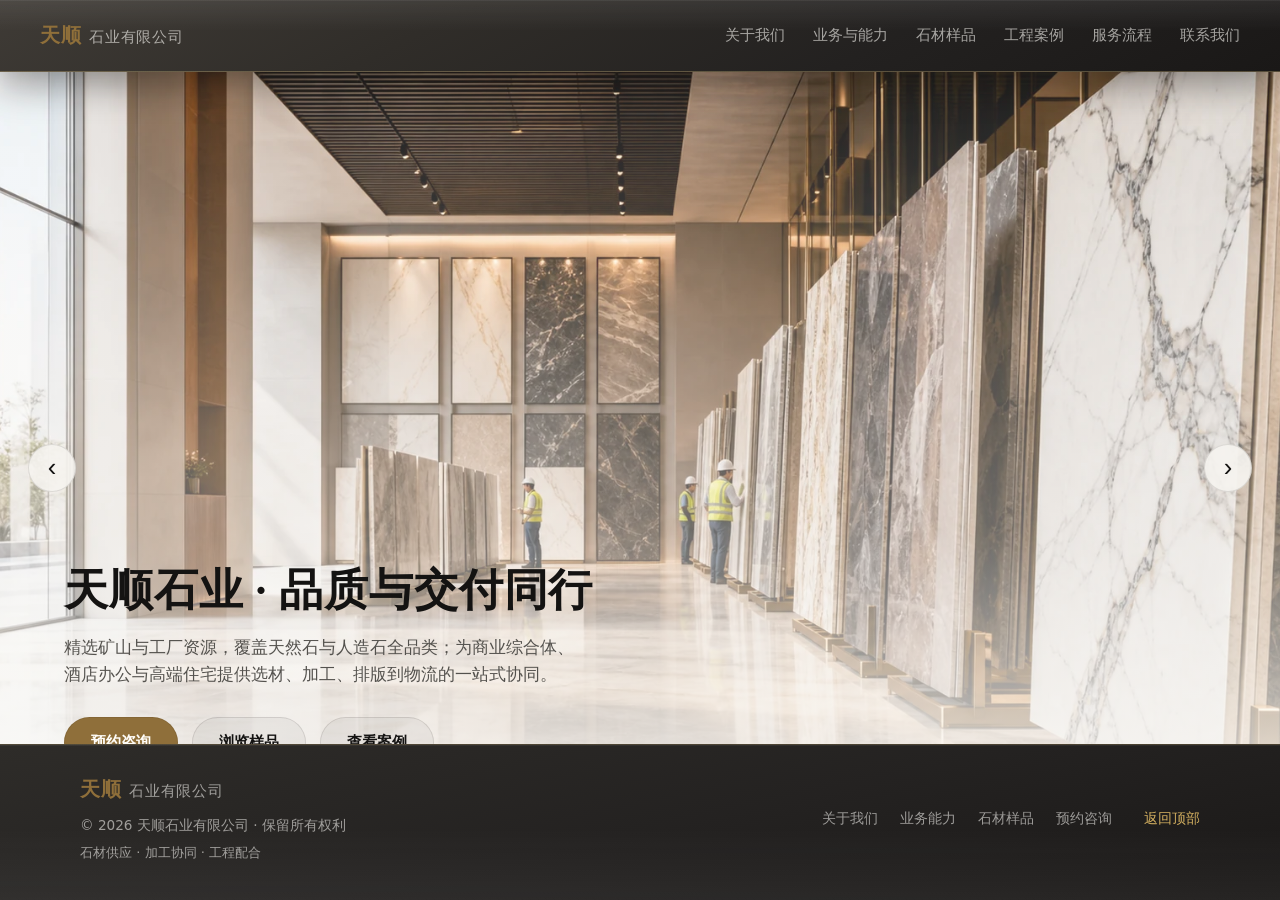
==== commit b58b1b68: "Bust cache for mobile optimization" ====
--- a/更新3/index.html
+++ b/更新3/index.html
@@ -9,7 +9,7 @@
     />
     <title>天顺石业有限公司 | 官网</title>
     <!-- 不使用 Google Fonts，避免墙内/代理失败时外链 CSS 长时间挂起，导致首屏布局与路由错位 -->
-    <link rel="stylesheet" href="css/style.css" />
+    <link rel="stylesheet" href="css/style.css?v=20260526-mobile" />
   </head>
   <body class="site-body">
     <header class="site-header" id="top">
@@ -697,6 +697,6 @@
       </div>
     </footer>
 
-    <script src="js/main.js"></script>
+    <script src="js/main.js?v=20260526-mobile"></script>
   </body>
 </html>
--- a/更新3/css/style.css
+++ b/更新3/css/style.css
@@ -318,25 +318,22 @@
 }
 
 .image-hero-showroom {
-  background-image: url("../assets/images/hero-showroom.png");
+  background-image: url("../assets/images/optimized/hero-showroom-desktop.webp");
 }
 
 .image-hero-workshop,
 .image-hero-processing {
-  background-image: url("../assets/images/hero-workshop.png");
+  background-image: url("../assets/images/optimized/hero-workshop-desktop.webp");
 }
 
 .image-hero-lobby {
-  background-image: url("../assets/images/hero-lobby.png");
+  background-image: url("../assets/images/optimized/hero-lobby-desktop.webp");
 }
 
 .hero-media--video {
-  background: linear-gradient(
-    125deg,
-    #d42020 0%,
-    var(--placeholder-red) 40%,
-    #4a0606 100%
-  );
+  background-color: var(--placeholder-red-deep);
+  background-position: center;
+  background-size: cover;
 }
 
 .hero-media::after {
@@ -720,19 +717,19 @@
 }
 
 .image-about-team {
-  background-image: url("../assets/images/about-team.png");
+  background-image: url("../assets/images/optimized/about-team-desktop.webp");
 }
 
 .image-cap-slabs {
-  background-image: url("../assets/images/cap-slabs.png");
+  background-image: url("../assets/images/optimized/cap-slabs-desktop.webp");
 }
 
 .image-cap-processing {
-  background-image: url("../assets/images/cap-processing.png");
+  background-image: url("../assets/images/optimized/cap-processing-desktop.webp");
 }
 
 .image-cap-logistics {
-  background-image: url("../assets/images/cap-logistics.png");
+  background-image: url("../assets/images/optimized/cap-logistics-desktop.webp");
 }
 
 .img-placeholder--tall {
@@ -939,7 +936,7 @@
 }
 
 .image-sample-natural {
-  background-image: url("../assets/images/samples-natural.png");
+  background-image: url("../assets/images/optimized/samples-natural-desktop.webp");
   background-size: 255% auto;
 }
 
@@ -964,7 +961,7 @@
 }
 
 .image-sample-engineered {
-  background-image: url("../assets/images/samples-engineered.png");
+  background-image: url("../assets/images/optimized/samples-engineered-desktop.webp");
   background-size: 255% auto;
 }
 
@@ -1077,7 +1074,7 @@
 }
 
 .image-case-collage {
-  background-image: url("../assets/images/cases-collage.png");
+  background-image: url("../assets/images/optimized/cases-collage-desktop.webp");
   background-size: 300% 200%;
 }
 
@@ -1219,7 +1216,7 @@
 }
 
 .image-contact-map {
-  background-image: url("../assets/images/contact-map.png");
+  background-image: url("../assets/images/optimized/contact-map-desktop.webp");
 }
 
 .contact-form-title {
@@ -1627,6 +1624,146 @@
 @media (max-width: 420px) {
   .hero-actions .btn {
     flex-basis: 100%;
+  }
+}
+
+@media (max-width: 820px) {
+  :root {
+    --header-h: 58px;
+    --mobile-footer-band: 0px;
+  }
+
+  .site-header {
+    height: var(--header-h);
+  }
+
+  .header-inner {
+    width: min(1200px, 100% - 24px);
+    gap: 12px;
+  }
+
+  .logo {
+    gap: 6px;
+  }
+
+  .logo-mark {
+    font-size: 1.08rem;
+  }
+
+  .site-header .logo-text {
+    max-width: 9em;
+    overflow: hidden;
+    text-overflow: ellipsis;
+    white-space: nowrap;
+    font-size: 0.82rem;
+  }
+
+  .nav-toggle {
+    width: 42px;
+    height: 42px;
+    border-radius: 9px;
+    gap: 5px;
+  }
+
+  .nav-toggle span {
+    width: 19px;
+  }
+
+  .hero-carousel {
+    min-height: clamp(520px, calc(100svh - var(--header-h)), 680px);
+  }
+
+  .hero-caption {
+    padding: 22px 18px 42px;
+  }
+
+  .hero-caption h1,
+  .hero-caption h2 {
+    font-size: clamp(1.35rem, 5.4vw, 1.72rem);
+    line-height: 1.22;
+  }
+
+  .hero-caption p {
+    font-size: 0.9rem;
+    line-height: 1.58;
+  }
+
+  .carousel-dots {
+    bottom: 14px;
+  }
+
+  .section {
+    padding: 44px 0;
+  }
+
+  .site-footer {
+    display: none;
+  }
+
+  .about-grid {
+    gap: 22px;
+  }
+
+  .about-figure figcaption {
+    font-size: 0.78rem;
+  }
+
+  .section-title {
+    font-size: clamp(1.35rem, 7vw, 1.9rem);
+    line-height: 1.2;
+  }
+
+  .lead {
+    font-size: 0.96rem;
+    line-height: 1.72;
+  }
+
+  .image-hero-showroom {
+    background-image: url("../assets/images/optimized/hero-showroom-mobile.webp");
+    background-position: 58% center;
+  }
+
+  .image-hero-workshop,
+  .image-hero-processing {
+    background-image: url("../assets/images/optimized/hero-workshop-mobile.webp");
+    background-position: 48% center;
+  }
+
+  .image-hero-lobby {
+    background-image: url("../assets/images/optimized/hero-lobby-mobile.webp");
+    background-position: 52% center;
+  }
+
+  .image-about-team {
+    background-image: url("../assets/images/optimized/about-team-mobile.webp");
+  }
+
+  .image-cap-slabs {
+    background-image: url("../assets/images/optimized/cap-slabs-mobile.webp");
+  }
+
+  .image-cap-processing {
+    background-image: url("../assets/images/optimized/cap-processing-mobile.webp");
+  }
+
+  .image-cap-logistics {
+    background-image: url("../assets/images/optimized/cap-logistics-mobile.webp");
+  }
+
+  .image-sample-natural {
+    background-image: url("../assets/images/optimized/samples-natural-mobile.webp");
+  }
+
+  .image-sample-engineered {
+    background-image: url("../assets/images/optimized/samples-engineered-mobile.webp");
+  }
+
+  .image-case-collage {
+    background-image: url("../assets/images/optimized/cases-collage-mobile.webp");
+  }
+
+  .image-contact-map {
+    background-image: url("../assets/images/optimized/contact-map-mobile.webp");
   }
 }
 
